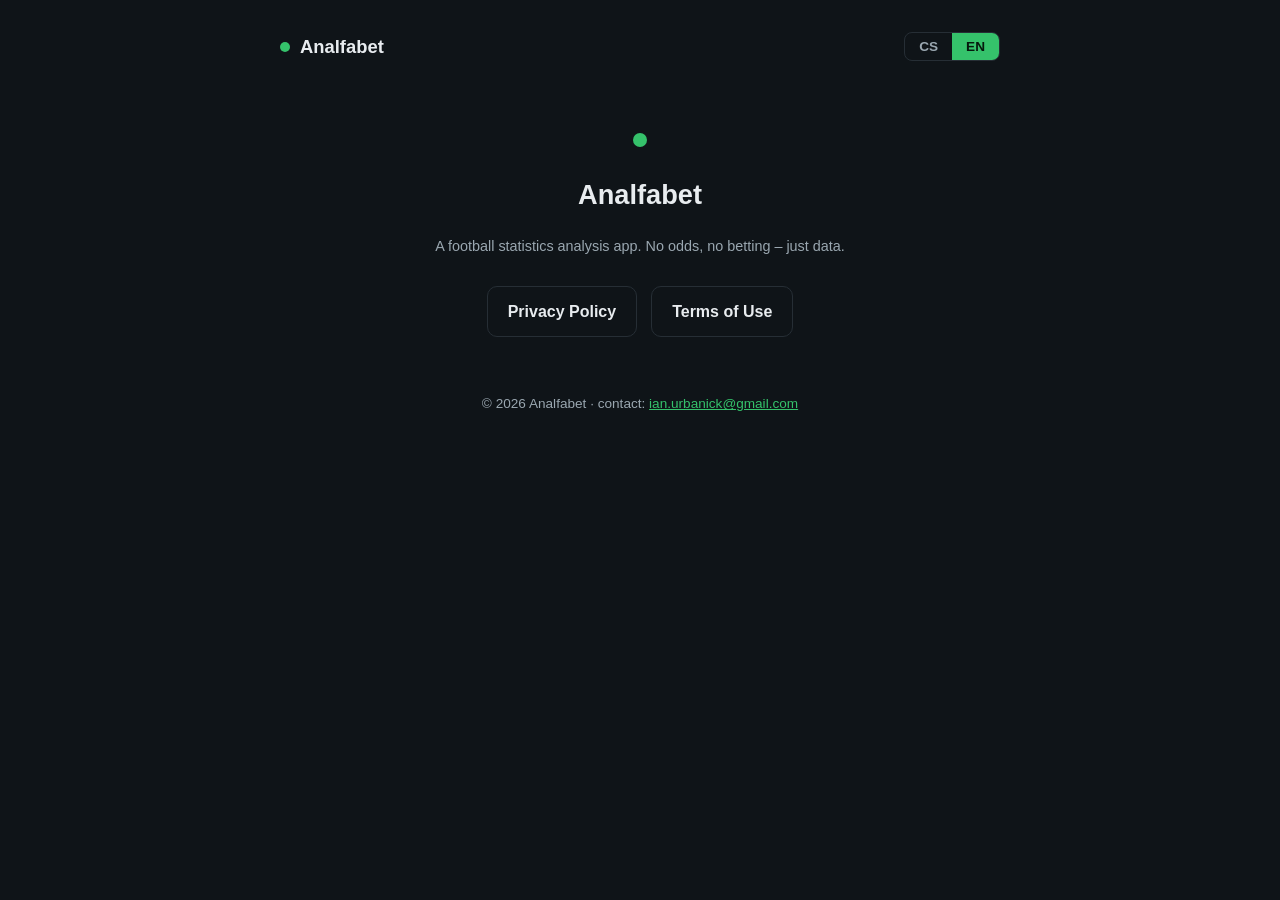
==== index.html @ f3d33e5a "Initial commit" ====
<!doctype html>
<html lang="cs">
<head>
<meta charset="utf-8">
<meta name="viewport" content="width=device-width, initial-scale=1">
<title>Analfabet</title>
<link rel="stylesheet" href="style.css">
</head>
<body>
<div class="wrap">
  <header class="site">
    <a class="brand" href="index.html"><span class="dot"></span> Analfabet</a>
    <div class="lang-toggle">
      <button data-lang="cs">CS</button>
      <button data-lang="en">EN</button>
    </div>
  </header>

  <div class="hero">
    <span class="dot"></span>
    <div class="lang-block" data-lang="cs">
      <h1>Analfabet</h1>
      <p class="muted">Analytická appka pro fotbalové statistiky. Žádné kurzy, žádné sázení &ndash;
      jen data.</p>
    </div>
    <div class="lang-block" data-lang="en">
      <h1>Analfabet</h1>
      <p class="muted">A football statistics analysis app. No odds, no betting &ndash; just data.</p>
    </div>

    <div class="links">
      <a href="privacy.html">
        <span class="lang-block" data-lang="cs">Zásady ochrany osobních údajů</span>
        <span class="lang-block" data-lang="en">Privacy Policy</span>
      </a>
      <a href="terms.html">
        <span class="lang-block" data-lang="cs">Podmínky používání</span>
        <span class="lang-block" data-lang="en">Terms of Use</span>
      </a>
    </div>
  </div>

  <footer>
    <div class="lang-block" data-lang="cs">&copy; 2026 Analfabet &middot; kontakt: <a href="mailto:ian.urbanick@gmail.com">ian.urbanick@gmail.com</a></div>
    <div class="lang-block" data-lang="en">&copy; 2026 Analfabet &middot; contact: <a href="mailto:ian.urbanick@gmail.com">ian.urbanick@gmail.com</a></div>
  </footer>
</div>
<script src="lang.js"></script>
</body>
</html>
---- style.css ----
:root {
  --bg: #0f1418;
  --card: #171d23;
  --text: #e8ecef;
  --muted: #9aa7b0;
  --accent: #35c26b;
  --border: #262e35;
  --maxw: 760px;
}

* { box-sizing: border-box; }

html, body {
  margin: 0;
  padding: 0;
  background: var(--bg);
  color: var(--text);
  font-family: -apple-system, BlinkMacSystemFont, "Segoe UI", Roboto, Helvetica, Arial, sans-serif;
  line-height: 1.6;
}

.wrap {
  max-width: var(--maxw);
  margin: 0 auto;
  padding: 32px 20px 80px;
}

header.site {
  display: flex;
  align-items: center;
  justify-content: space-between;
  gap: 16px;
  margin-bottom: 32px;
  flex-wrap: wrap;
}

.brand {
  display: flex;
  align-items: center;
  gap: 10px;
  font-weight: 700;
  font-size: 1.15rem;
  text-decoration: none;
  color: var(--text);
}

.brand .dot {
  width: 10px;
  height: 10px;
  border-radius: 50%;
  background: var(--accent);
  display: inline-block;
}

nav.top a {
  color: var(--muted);
  text-decoration: none;
  margin-left: 18px;
  font-size: 0.95rem;
}

nav.top a:hover, nav.top a.active {
  color: var(--text);
}

.lang-toggle {
  display: inline-flex;
  border: 1px solid var(--border);
  border-radius: 8px;
  overflow: hidden;
}

.lang-toggle button {
  background: transparent;
  border: none;
  color: var(--muted);
  padding: 6px 14px;
  cursor: pointer;
  font-size: 0.85rem;
  font-weight: 600;
}

.lang-toggle button.active {
  background: var(--accent);
  color: #06180d;
}

.card {
  background: var(--card);
  border: 1px solid var(--border);
  border-radius: 14px;
  padding: 28px clamp(18px, 5vw, 36px);
}

h1 { font-size: 1.7rem; margin-top: 0; }
h2 { font-size: 1.15rem; margin-top: 2em; border-top: 1px solid var(--border); padding-top: 1.2em; }
p, li { color: var(--text); }
.muted { color: var(--muted); font-size: 0.9rem; }
a { color: var(--accent); }

.lang-block { display: none; }
.lang-block.active { display: block; }

.hero {
  text-align: center;
  padding: 40px 0 8px;
}

.hero .dot {
  width: 14px;
  height: 14px;
  border-radius: 50%;
  background: var(--accent);
  display: inline-block;
  margin-bottom: 18px;
}

.links {
  display: flex;
  gap: 14px;
  justify-content: center;
  margin-top: 28px;
  flex-wrap: wrap;
}

.links a {
  border: 1px solid var(--border);
  border-radius: 10px;
  padding: 12px 20px;
  text-decoration: none;
  color: var(--text);
  font-weight: 600;
}

.links a:hover { border-color: var(--accent); }

footer {
  text-align: center;
  color: var(--muted);
  font-size: 0.85rem;
  margin-top: 48px;
}
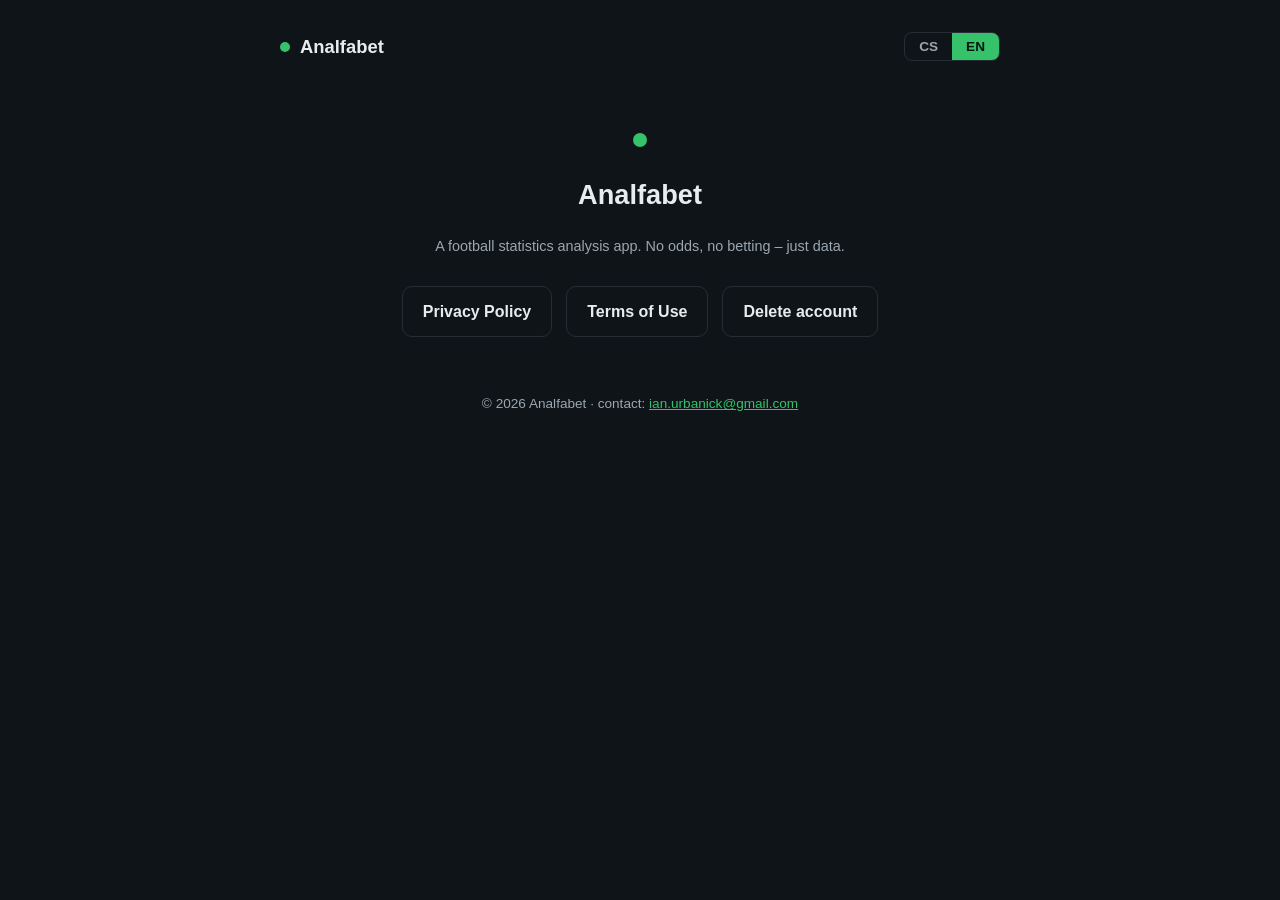
==== commit 8f94e959: "delete user" ====
--- a/index.html
+++ b/index.html
@@ -37,6 +37,10 @@
         <span class="lang-block" data-lang="cs">Podmínky používání</span>
         <span class="lang-block" data-lang="en">Terms of Use</span>
       </a>
+      <a href="delete-account.html">
+        <span class="lang-block" data-lang="cs">Smazání účtu</span>
+        <span class="lang-block" data-lang="en">Delete account</span>
+      </a>
     </div>
   </div>
 
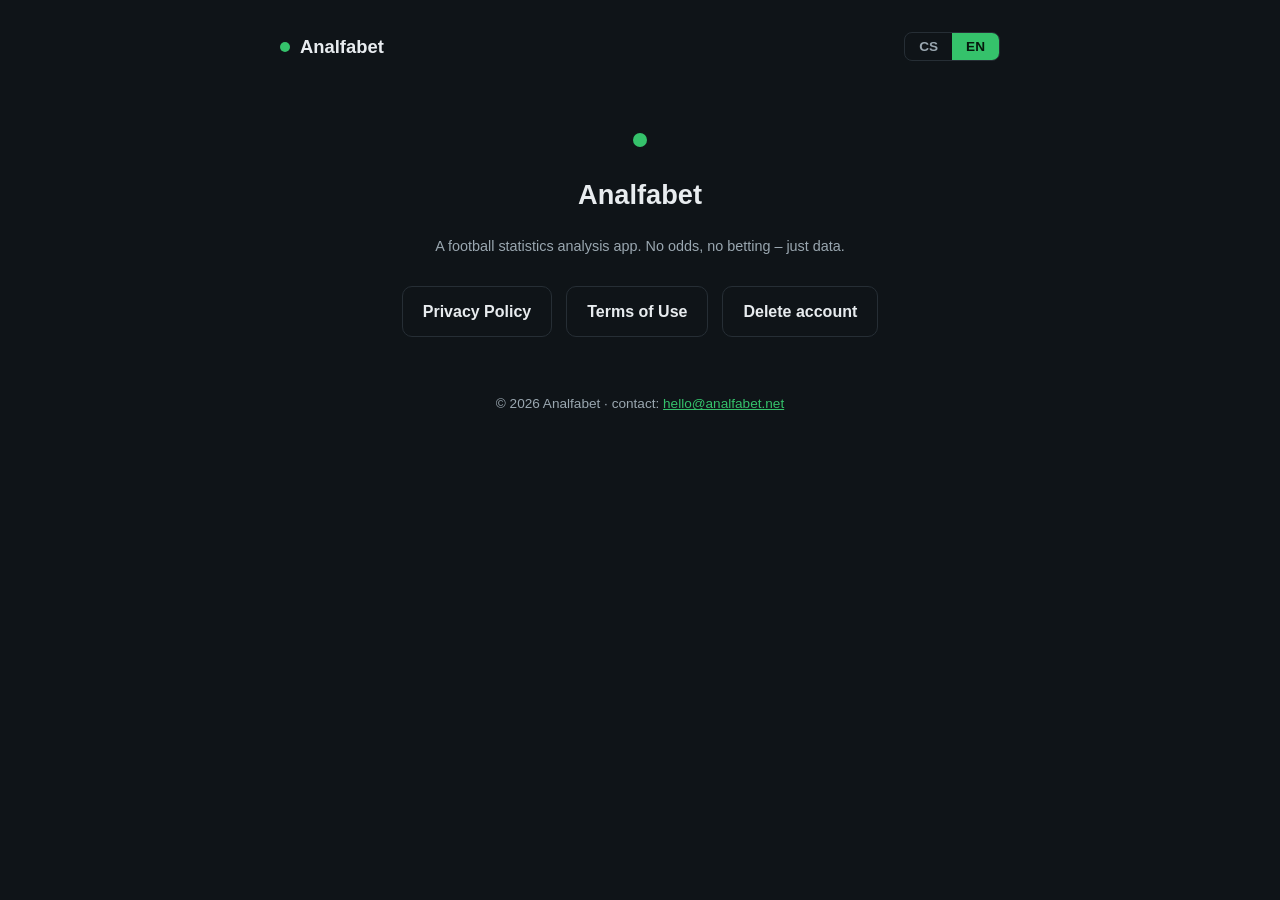
==== commit de62dc20: "terms/mail" ====
--- a/index.html
+++ b/index.html
@@ -45,8 +45,8 @@
   </div>
 
   <footer>
-    <div class="lang-block" data-lang="cs">&copy; 2026 Analfabet &middot; kontakt: <a href="mailto:ian.urbanick@gmail.com">ian.urbanick@gmail.com</a></div>
-    <div class="lang-block" data-lang="en">&copy; 2026 Analfabet &middot; contact: <a href="mailto:ian.urbanick@gmail.com">ian.urbanick@gmail.com</a></div>
+    <div class="lang-block" data-lang="cs">&copy; 2026 Analfabet &middot; kontakt: <a href="mailto:hello@analfabet.net">hello@analfabet.net</a></div>
+    <div class="lang-block" data-lang="en">&copy; 2026 Analfabet &middot; contact: <a href="mailto:hello@analfabet.net">hello@analfabet.net</a></div>
   </footer>
 </div>
 <script src="lang.js"></script>
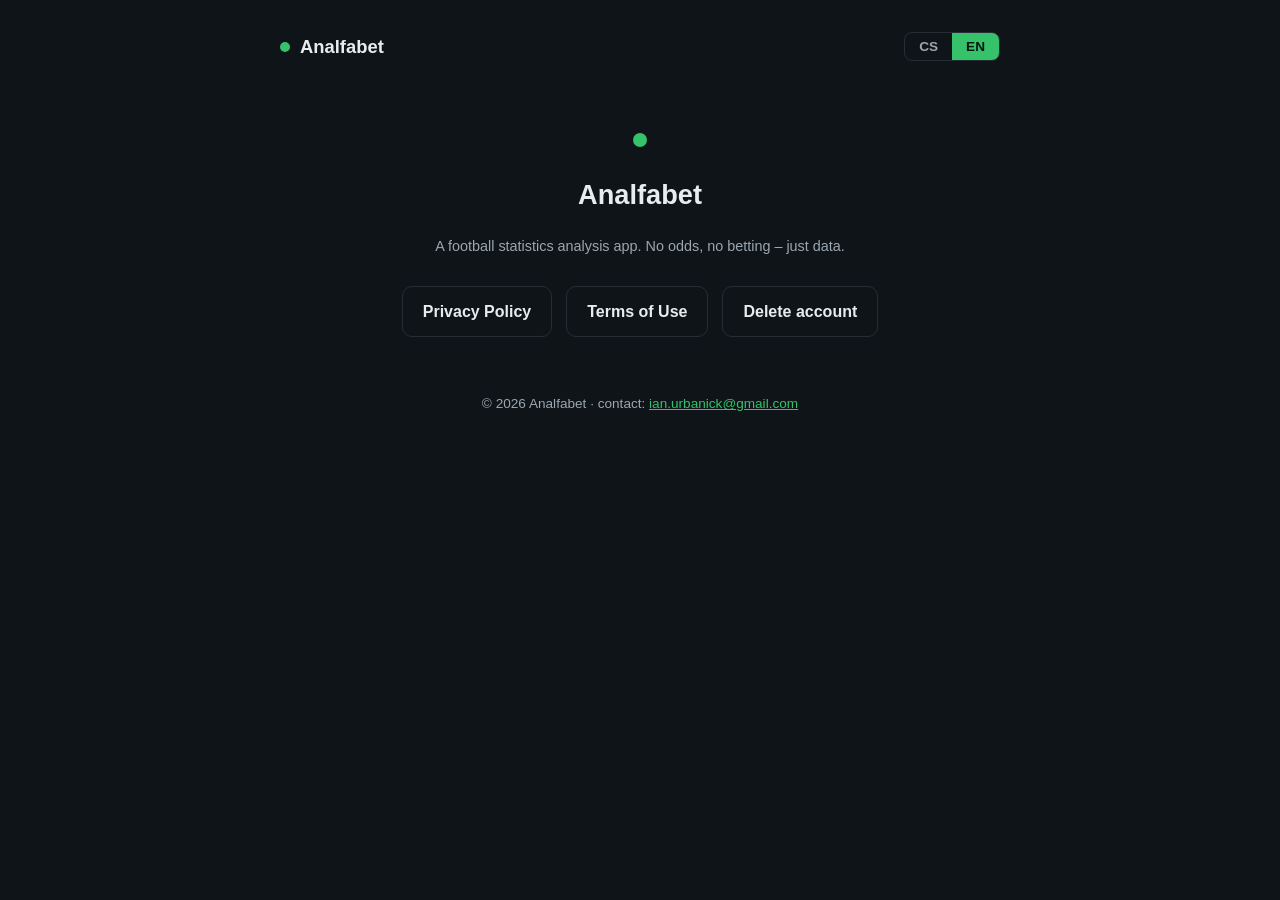
==== commit fd12da09: "link na play" ====
--- a/index.html
+++ b/index.html
@@ -45,8 +45,8 @@
   </div>
 
   <footer>
-    <div class="lang-block" data-lang="cs">&copy; 2026 Analfabet &middot; kontakt: <a href="mailto:hello@analfabet.net">hello@analfabet.net</a></div>
-    <div class="lang-block" data-lang="en">&copy; 2026 Analfabet &middot; contact: <a href="mailto:hello@analfabet.net">hello@analfabet.net</a></div>
+    <div class="lang-block" data-lang="cs">&copy; 2026 Analfabet &middot; kontakt: <a href="mailto:ian.urbanick@gmail.com">ian.urbanick@gmail.com</a></div>
+    <div class="lang-block" data-lang="en">&copy; 2026 Analfabet &middot; contact: <a href="mailto:ian.urbanick@gmail.com">ian.urbanick@gmail.com</a></div>
   </footer>
 </div>
 <script src="lang.js"></script>
--- a/style.css
+++ b/style.css
@@ -140,3 +140,66 @@
   font-size: 0.85rem;
   margin-top: 48px;
 }
+
+/* --- Stránka pozvánky (pozvanka.html) --- */
+
+.links a.primary {
+  background: var(--accent);
+  border-color: var(--accent);
+  color: #06180d;
+}
+
+.links a.primary:hover { border-color: var(--text); }
+
+.invite-code-card {
+  margin: 28px auto 0;
+  max-width: 420px;
+  background: var(--card);
+  border: 1px solid var(--border);
+  border-radius: 14px;
+  padding: 20px 18px;
+}
+
+.invite-code-card h2 {
+  font-size: 1rem;
+  margin: 0 0 14px;
+  border-top: none;
+  padding-top: 0;
+  color: var(--muted);
+  font-weight: 600;
+}
+
+.invite-code-row {
+  display: flex;
+  align-items: center;
+  justify-content: center;
+  gap: 12px;
+  flex-wrap: wrap;
+}
+
+.invite-code {
+  font-family: ui-monospace, SFMono-Regular, Menlo, Consolas, monospace;
+  font-size: clamp(1.3rem, 7vw, 1.7rem);
+  font-weight: 700;
+  letter-spacing: 0.12em;
+  color: var(--accent);
+  word-break: break-all;
+}
+
+.btn-copy {
+  background: transparent;
+  border: 1px solid var(--border);
+  border-radius: 10px;
+  color: var(--text);
+  font: inherit;
+  font-weight: 600;
+  font-size: 0.9rem;
+  padding: 8px 16px;
+  cursor: pointer;
+}
+
+.btn-copy:hover { border-color: var(--accent); }
+
+.invite-code-card .muted { margin: 14px 0 0; }
+
+.invite-note { margin-top: 14px; }
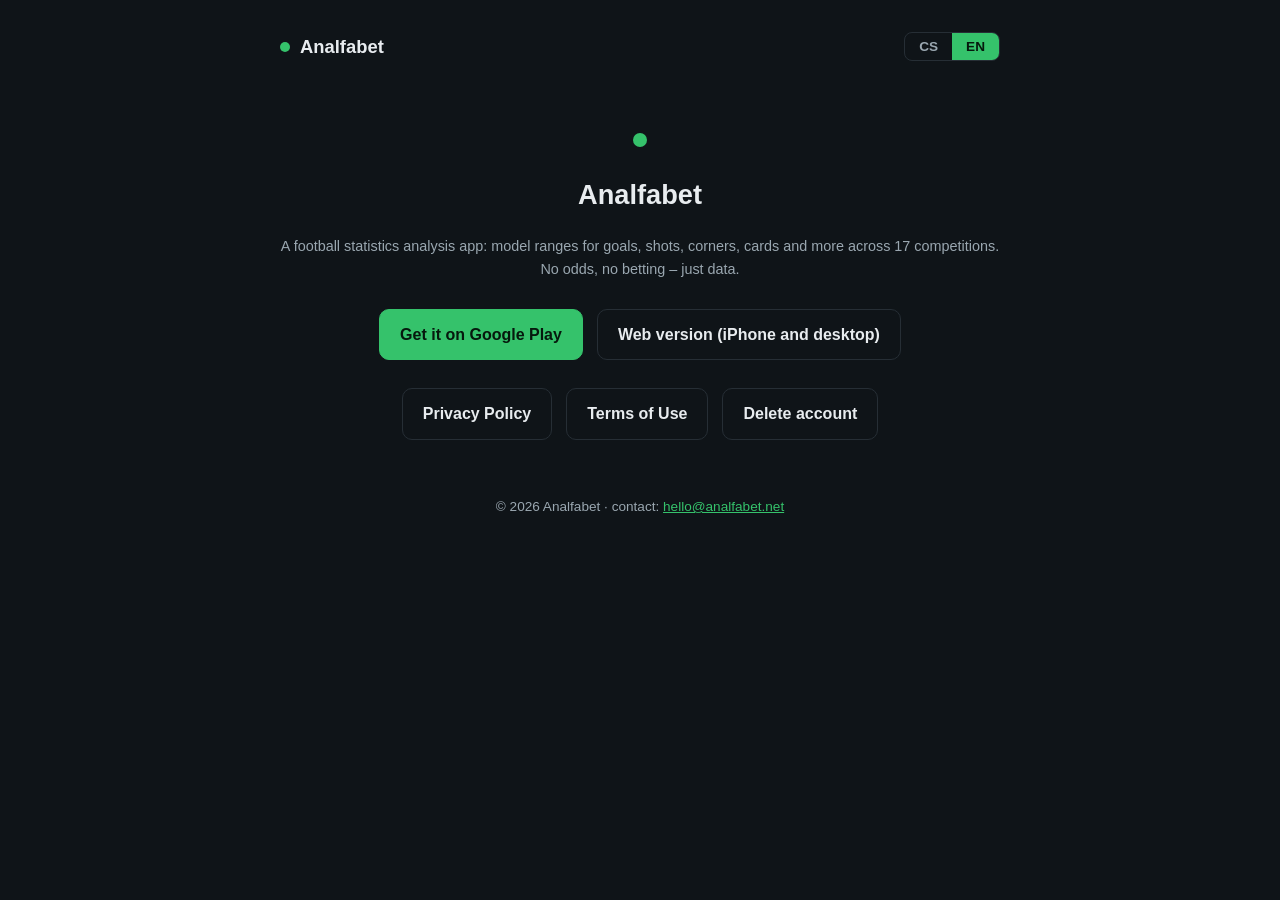
==== commit bc8381df: "update mail and link play" ====
--- a/index.html
+++ b/index.html
@@ -3,7 +3,11 @@
 <head>
 <meta charset="utf-8">
 <meta name="viewport" content="width=device-width, initial-scale=1">
-<title>Analfabet</title>
+<title>Analfabet – fotbalová analýza / Football Analytics</title>
+<meta name="description" content="Analfabet: fotbalové statistiky a modelové predikce pro 17 soutěží. Football stats and model predictions across 17 competitions. Android + web.">
+<meta property="og:title" content="Analfabet – Football Analytics">
+<meta property="og:description" content="Football stats and model predictions: goals, shots, corners, cards and more.">
+<meta property="og:type" content="website">
 <link rel="stylesheet" href="style.css">
 </head>
 <body>
@@ -20,12 +24,24 @@
     <span class="dot"></span>
     <div class="lang-block" data-lang="cs">
       <h1>Analfabet</h1>
-      <p class="muted">Analytická appka pro fotbalové statistiky. Žádné kurzy, žádné sázení &ndash;
-      jen data.</p>
+      <p class="muted">Analytická appka pro fotbalové statistiky: pásma modelu pro góly, střely, rohy,
+      karty a další u zápasů 17 soutěží. Žádné kurzy, žádné sázení &ndash; jen data.</p>
     </div>
     <div class="lang-block" data-lang="en">
       <h1>Analfabet</h1>
-      <p class="muted">A football statistics analysis app. No odds, no betting &ndash; just data.</p>
+      <p class="muted">A football statistics analysis app: model ranges for goals, shots, corners,
+      cards and more across 17 competitions. No odds, no betting &ndash; just data.</p>
+    </div>
+
+    <div class="links">
+      <a class="primary" href="https://play.google.com/store/apps/details?id=com.ianalytics.analfabet" rel="noopener">
+        <span class="lang-block" data-lang="cs">Stáhnout na Google Play</span>
+        <span class="lang-block" data-lang="en">Get it on Google Play</span>
+      </a>
+      <a href="https://analfabet-web.ian-urbanick.workers.dev" rel="noopener">
+        <span class="lang-block" data-lang="cs">Webová verze (iPhone a počítač)</span>
+        <span class="lang-block" data-lang="en">Web version (iPhone and desktop)</span>
+      </a>
     </div>
 
     <div class="links">
@@ -45,8 +61,8 @@
   </div>
 
   <footer>
-    <div class="lang-block" data-lang="cs">&copy; 2026 Analfabet &middot; kontakt: <a href="mailto:ian.urbanick@gmail.com">ian.urbanick@gmail.com</a></div>
-    <div class="lang-block" data-lang="en">&copy; 2026 Analfabet &middot; contact: <a href="mailto:ian.urbanick@gmail.com">ian.urbanick@gmail.com</a></div>
+    <div class="lang-block" data-lang="cs">&copy; 2026 Analfabet &middot; kontakt: <a href="mailto:hello@analfabet.net">hello@analfabet.net</a></div>
+    <div class="lang-block" data-lang="en">&copy; 2026 Analfabet &middot; contact: <a href="mailto:hello@analfabet.net">hello@analfabet.net</a></div>
   </footer>
 </div>
 <script src="lang.js"></script>
